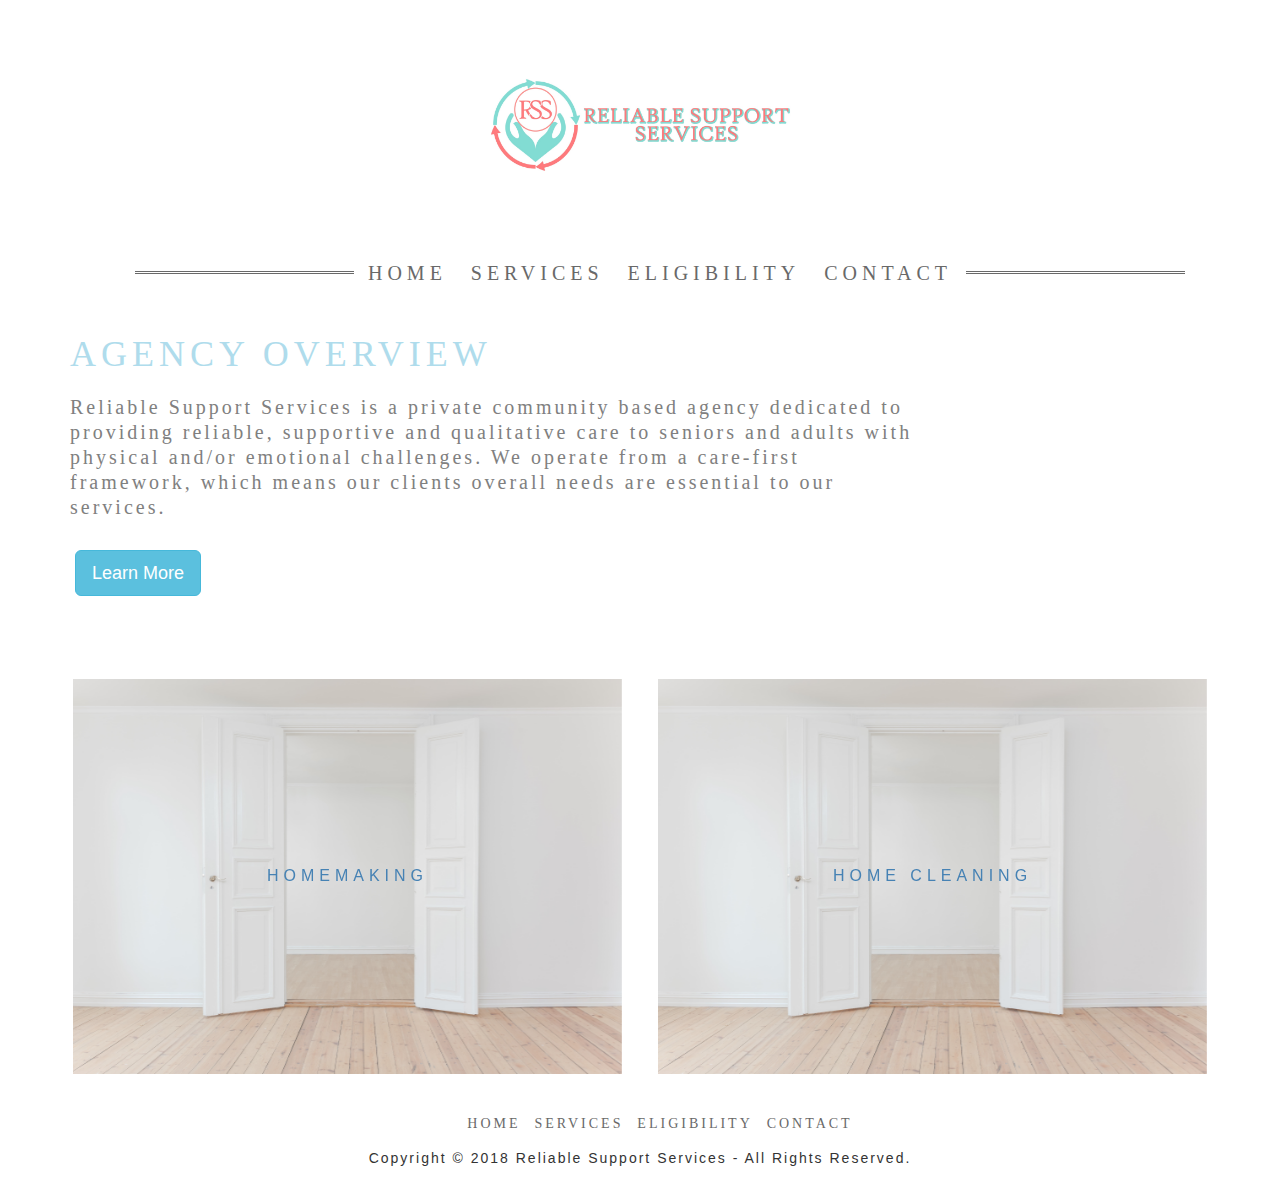
==== index.html @ c6d97a8b "Services complete" ====
<!DOCTYPE html>
<html lang="en" dir="ltr">
  <head>
    <meta charset="utf-8">
    <link rel="icon" href="assets/images/rss-favicon.jpg">
    <link rel="stylesheet" href="https://maxcdn.bootstrapcdn.com/bootstrap/3.3.7/css/bootstrap.min.css">
    <script src="https://maxcdn.bootstrapcdn.com/bootstrap/3.3.7/js/bootstrap.min.js"></script>
    <script src="https://ajax.googleapis.com/ajax/libs/jquery/3.3.1/jquery.min.js"></script>
    <link rel="stylesheet" type="text/css" href="assets/css/styles.css">
    <title>Reliable Support Services</title>
  </head>
  <body id="home">

    <div class="container">

      <div class="logo">
        <img src="assets/images/logo.jpg" alt="Place logo Here" height="250" width="350">
      </div>

      <div class="navbar text-center">
        <ul class="menu-items">
          <hr align="left" width="20%" size="3">
          <li class="nav-item"><a class="nav-anchor" href="index.html">Home</a></li>
          <li class="nav-item"><a class="nav-anchor" href="services.html">Services</a></li>
          <li class="nav-item"><a class="nav-anchor" href="#">Eligibility</a></li>
          <li class="nav-item"><a class="nav-anchor" href="#">Contact</a></li>
          <hr align="right" width="20%" size="3">
        </ul>
      </div>

      <div class="about">
        <h1 class="about-heading">Agency Overview</h1>
        <p class="about-text align-middle">Reliable Support Services is a private community based
          agency dedicated to providing reliable, supportive and
          qualitative care to seniors and adults with physical and/or
          emotional challenges. We operate from a care-first framework, which means our
          clients overall needs are essential to our services.</p>
          <button class="about-button btn btn-info btn-lg"type="button" name="button">Learn More</button>
      </div>

      <div class="row">
        <div class="col-md-6 thumbnail">
          <a href="services.html">
            <img class="thumbnail-image" src="assets/images/rss-home.jpeg" alt="Homemaking"><div class="centered">Homemaking</div>
          </a>
          <div class="middle">
            <div class="middle-text">Learn More</div>
          </div>
        </div>

        <div class="col-md-6 thumbnail">
          <a href="services.html">
            <img class="thumbnail-image" src="assets/images/rss-home.jpeg" alt="Home Cleaning"><div class="centered">Home Cleaning</div>
          </a>
          <div class="middle">
            <div class="middle-text">Learn More</div>
          </div>
        </div>
      </div>

      <div class="footer">
        <div class="text-center">
            <ul>
              <li class="footer-item"><a class="nav-anchor" href="index.html">Home</a></li>
              <li class="footer-item"><a class="nav-anchor" href="services.html">Services</a></li>
              <li class="footer-item"><a class="nav-anchor" href="#">Eligibility</a></li>
              <li class="footer-item"><a class="nav-anchor" href="#">Contact</a></li>
            </ul>

            <p class="footer-text">Copyright © 2018 Reliable Support Services - All Rights Reserved.</p>

        </div>
      </div>

    </div>

  </body>
</html>
---- assets/css/styles.css ----
/* heading text colour blue #AFDCEC */


 .menu-items {
  list-style-type: none;
}

.navbar hr {
  display: inline-block;
  vertical-align: middle;
  overflow: visible;
  padding: 0;
  border: none;
  border-top: medium double #696969;
  color: #696969;
  text-align: center;
}

.navbar hr:after {
  display: inline-block;
  position: relative;
  top: -0.7em;
  font-size: 1.5em;
  padding: 0 0.25em;
  background: white;
}

.nav-item {
  display: inline;
  padding: 10px;
  font-size: 20px;
  font-family: Courier-New;
  letter-spacing: 5px;
  line-height: 10px;
  text-transform: uppercase;
  display: inline-block;
  vertical-align: middle;
}

.footer-item {
  display: inline;
  padding: 5px;
  font-size: 14px;
  font-family: Courier-New;
  letter-spacing: 3px;
  line-height: 8px;
  text-transform: uppercase;
}

.footer {
  height: auto;
  padding: 15px;
}

.footer-text {
  letter-spacing: 2px;
  padding: 5px
}

.nav-anchor {
  color: #696969;
}

.nav-anchor:hover{
  text-decoration:none;
  color: #4682B4;
}

.logo {
  height: auto;
  text-align: center;
}

.about {
  height: 350px;
}

.about-heading, .services-heading {
  font-family: Verdana;
  text-transform: uppercase;
  letter-spacing: 5px;
  color: #AFDCEC;
  padding: 10px 0px 5px 0px;
}

.about-text {
  line-height: 25px;
  letter-spacing: 3px;
  font-size: 20px;
  font-family: Verdana;
  width: 75%;
  padding: 5px 0px 15px 0px;
  color: #808080;
}

.middle-text {
  color: #ff6a80;
}

#services .services {
  height: auto;
  padding-bottom: 25px;
}

#services .services-text {
  line-height: 25px;
  letter-spacing: 3px;
  font-size: 20px;
  font-family: Verdana;
  padding: 5px 0px 15px 0px;
  color: #808080;
}

.about-button {
  margin: 5px;
}

.thumbnail {
  box-shadow: none;
  background: transparent;
  border: 0;
}

.thumbnail-image {
  transition: .3s ease;
  backface-visibility: hidden;
  width: 95%;
}

.centered {
  position: absolute;
  top: 50%;
  left: 50%;
  transform: translate(-50%, -50%);
  text-transform: uppercase;
  letter-spacing: 5px;
  font-size: 16px;
  color: #4682B4;
}

.thumbnail:hover .thumbnail-image {
  opacity: 0.3;
}

.thumbnail:hover .middle {
  opacity: 1;
}

.thumbnail:hover .centered {
  display: none;
}

.middle {
  transition: .3s ease;
  opacity: 0;
  position: absolute;
  top: 50%;
  left: 50%;
  transform: translate(-50%, -50%);
  -ms-transform: translate(-50%, -50%);
  text-align: center;
}

#services .services-list {
  list-style: none;
  line-height: 25px;
  color: #808080;
}

#services .services-list li {
  font-size: 16px;
}

#services .services-list li::before {
  content: "※";
  color: #ff6a80;
  display: inline-block;
  width: 1em;
  margin-left: -1em
}

#services .restrictions-list {
  list-style: none;
  line-height: 25px;
  color: #808080;
}

#services .restrictions-list li::before {
  content: "※";
  color: #AFDCEC;
  display: inline-block;
  width: 1em;
  margin-left: -1em
}


#services .cost p {
  font-size: 16px;
  color: #696969;
  font-family: Verdana;
}

#services .panel-heading {
  font-size: 22px;
  font-family: cursive;
}

#services .panel-body {
  height: 250px;
}

#services .cost-panel {
  margin-top: 50px;
}

#services .services-restrictions {
  padding-bottom: 25px;
}

#services .services-restrictions-heading {
  font-family: Verdana;
  text-transform: uppercase;
  letter-spacing: 5px;
  color: #ff6a80;
  padding: 10px 0px 5px 0px;
}

#services .services-restrictions-subheading {
  font-family: Verdana;
  color: #696969;
}
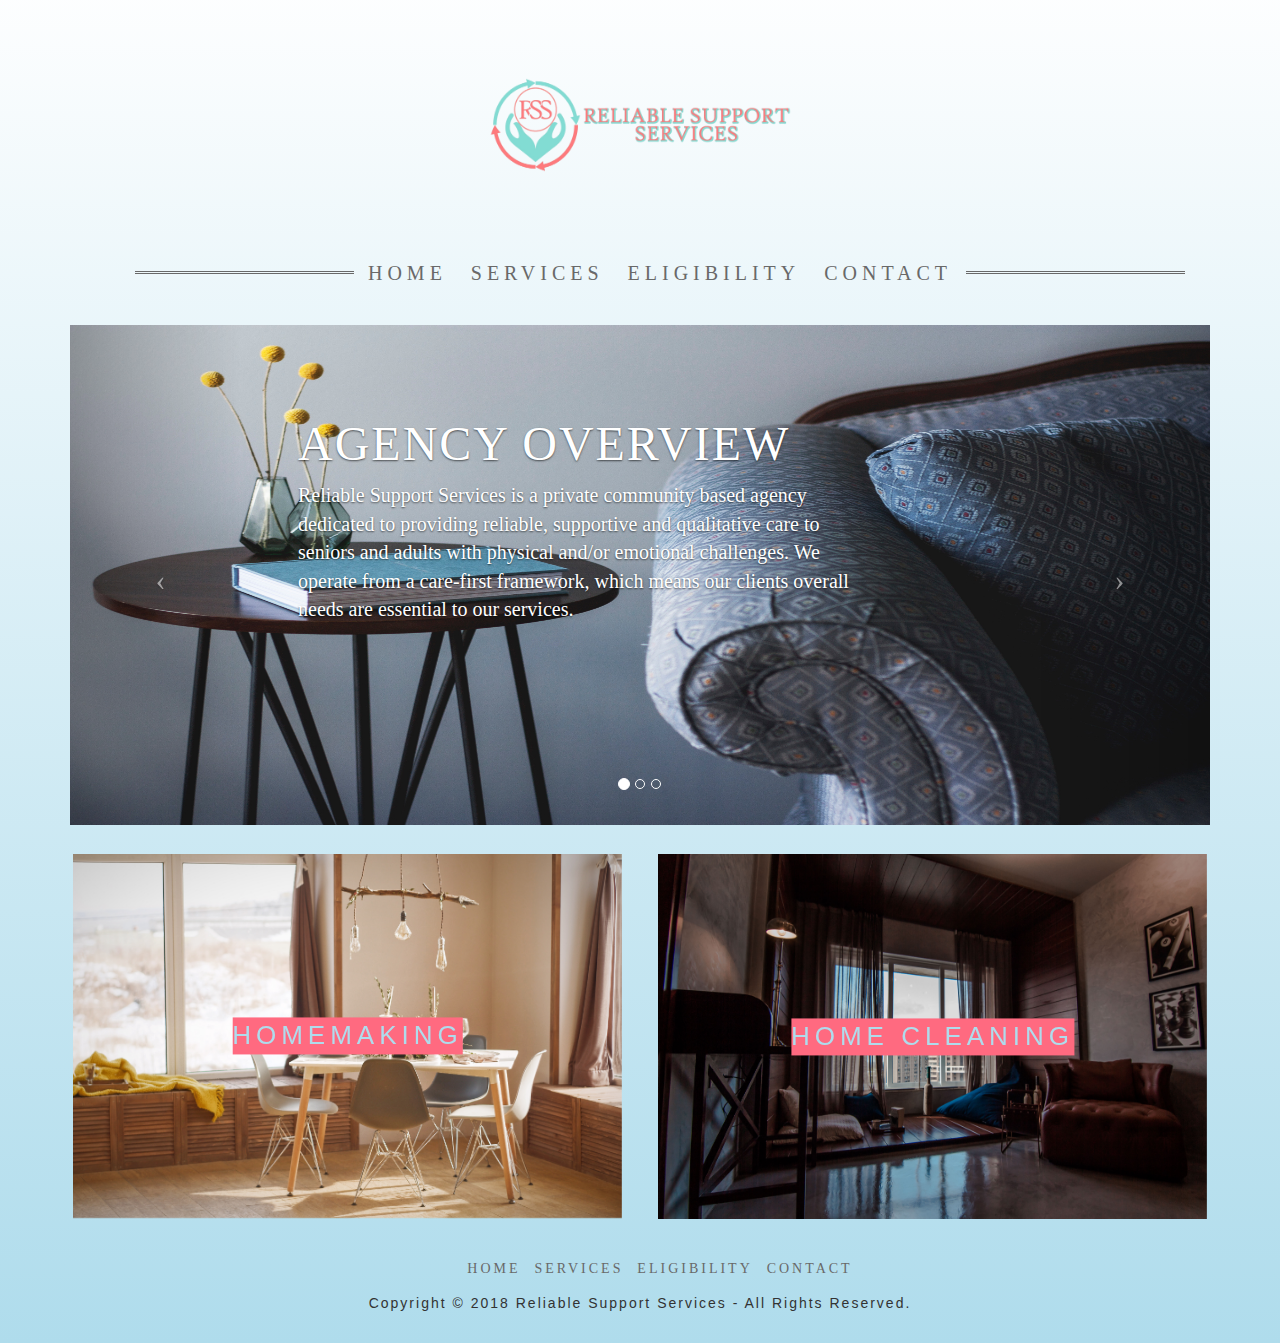
==== commit ba566c6a: "All pages updated" ====
--- a/index.html
+++ b/index.html
@@ -2,9 +2,8 @@
 <html lang="en" dir="ltr">
   <head>
     <meta charset="utf-8">
-    <link rel="icon" href="assets/images/rss-favicon.jpg">
+    <link rel="icon" href="assets/images/rss-favicon-transparent.png">
     <link rel="stylesheet" href="https://maxcdn.bootstrapcdn.com/bootstrap/3.3.7/css/bootstrap.min.css">
-    <script src="https://maxcdn.bootstrapcdn.com/bootstrap/3.3.7/js/bootstrap.min.js"></script>
     <script src="https://ajax.googleapis.com/ajax/libs/jquery/3.3.1/jquery.min.js"></script>
     <link rel="stylesheet" type="text/css" href="assets/css/styles.css">
     <title>Reliable Support Services</title>
@@ -14,7 +13,7 @@
     <div class="container">
 
       <div class="logo">
-        <img src="assets/images/logo.jpg" alt="Place logo Here" height="250" width="350">
+        <img src="assets/images/logo-transparent.png" alt="Place logo Here" height="250" width="350">
       </div>
 
       <div class="navbar text-center">
@@ -22,26 +21,60 @@
           <hr align="left" width="20%" size="3">
           <li class="nav-item"><a class="nav-anchor" href="index.html">Home</a></li>
           <li class="nav-item"><a class="nav-anchor" href="services.html">Services</a></li>
-          <li class="nav-item"><a class="nav-anchor" href="#">Eligibility</a></li>
+          <li class="nav-item"><a class="nav-anchor" href="eligibility.html">Eligibility</a></li>
           <li class="nav-item"><a class="nav-anchor" href="#">Contact</a></li>
           <hr align="right" width="20%" size="3">
         </ul>
       </div>
 
-      <div class="about">
-        <h1 class="about-heading">Agency Overview</h1>
-        <p class="about-text align-middle">Reliable Support Services is a private community based
-          agency dedicated to providing reliable, supportive and
-          qualitative care to seniors and adults with physical and/or
-          emotional challenges. We operate from a care-first framework, which means our
-          clients overall needs are essential to our services.</p>
-          <button class="about-button btn btn-info btn-lg"type="button" name="button">Learn More</button>
+      <div id="my-carousel" class="carousel slide" data-ride="carousel">
+        <ol class="carousel-indicators">
+          <li data-target="#my-carousel" data-slide-to="0" class="active"></li>
+          <li data-target="#my-carousel" data-slide-to="1"></li>
+          <li data-target="#my-carousel" data-slide-to="2"></li>
+        </ol>
+        <div class="carousel-inner">
+          <div class="item active">
+            <img class="img-responsive" src="assets/images/rss-overview.jpg" alt="First slide">
+            <div class="carousel-caption d-none d-md-block">
+              <h5 class="carousel-heading">Agency Overview</h5>
+              <p class="carousel-text">Reliable Support Services is a private community based
+                agency dedicated to providing reliable, supportive and
+                qualitative care to seniors and adults with physical and/or
+                emotional challenges. We operate from a care-first framework, which means our
+                clients overall needs are essential to our services.</p>
+            </div>
+          </div>
+          <div class="item">
+            <img class="img-responsive" src="assets/images/rss-mission.jpg" alt="Second slide">
+            <div class="carousel-caption d-none d-md-block">
+              <h5 class="carousel-heading">Mission</h5>
+              <p class="carousel-text">Reliable Support Services will continuously strive to provide reliable, qualitative
+                support at <strong>all</strong> times to ensure maximum health, wellness and overall satisfaction</p>
+            </div>
+          </div>
+          <div class="item">
+            <img class="img-responsive" src="assets/images/rss-goal.jpg" alt="Third slide">
+            <div class="carousel-caption d-none d-md-block">
+              <h5 class="carousel-heading">Goal</h5>
+              <p class="carousel-text">Our goal is to provide life-changing support to every clients we offer services</p>
+            </div>
+          </div>
+        </div>
+        <a class="carousel-control left" href="#my-carousel" role="button" data-slide="prev">
+          <span class="icon-prev" aria-hidden="true"></span>
+          <span class="sr-only">Previous</span>
+        </a>
+        <a class="carousel-control right" href="#my-carousel" role="button" data-slide="next">
+          <span class="icon-next" aria-hidden="true"></span>
+          <span class="sr-only">Next</span>
+        </a>
       </div>
 
       <div class="row">
         <div class="col-md-6 thumbnail">
           <a href="services.html">
-            <img class="thumbnail-image" src="assets/images/rss-home.jpeg" alt="Homemaking"><div class="centered">Homemaking</div>
+            <img class="thumbnail-image" src="assets/images/rss-make.jpeg" alt="Homemaking"><div class="centered">Homemaking</div>
           </a>
           <div class="middle">
             <div class="middle-text">Learn More</div>
@@ -50,7 +83,7 @@
 
         <div class="col-md-6 thumbnail">
           <a href="services.html">
-            <img class="thumbnail-image" src="assets/images/rss-home.jpeg" alt="Home Cleaning"><div class="centered">Home Cleaning</div>
+            <img class="thumbnail-image" src="assets/images/rss-clean.jpeg" alt="Home Cleaning"><div class="centered">Home Cleaning</div>
           </a>
           <div class="middle">
             <div class="middle-text">Learn More</div>
@@ -63,7 +96,7 @@
             <ul>
               <li class="footer-item"><a class="nav-anchor" href="index.html">Home</a></li>
               <li class="footer-item"><a class="nav-anchor" href="services.html">Services</a></li>
-              <li class="footer-item"><a class="nav-anchor" href="#">Eligibility</a></li>
+              <li class="footer-item"><a class="nav-anchor" href="eligibility.html">Eligibility</a></li>
               <li class="footer-item"><a class="nav-anchor" href="#">Contact</a></li>
             </ul>
 
@@ -73,6 +106,12 @@
       </div>
 
     </div>
+    <script src="https://maxcdn.bootstrapcdn.com/bootstrap/3.3.7/js/bootstrap.min.js"></script>
+    <script type="text/javascript" src="assets/javascript/app.js">
+
+    </script>
+
+    </div>
 
   </body>
 </html>
--- a/assets/css/styles.css
+++ b/assets/css/styles.css
@@ -1,5 +1,8 @@
 /* heading text colour blue #AFDCEC */
 
+body {
+  background: linear-gradient(to top, #AFDCEC 0%, #fff 103%);
+}
 
  .menu-items {
   list-style-type: none;
@@ -63,7 +66,7 @@
 
 .nav-anchor:hover{
   text-decoration:none;
-  color: #4682B4;
+  color: #ff6a80;
 }
 
 .logo {
@@ -71,26 +74,38 @@
   text-align: center;
 }
 
-.about {
-  height: 350px;
-}
-
-.about-heading, .services-heading {
-  font-family: Verdana;
-  text-transform: uppercase;
-  letter-spacing: 5px;
-  color: #AFDCEC;
+.services-heading, .eligibility-heading {
+  font-family: Verdana;
+  text-transform: uppercase;
+  letter-spacing: 5px;
+  color: #79CDCD;
   padding: 10px 0px 5px 0px;
 }
 
-.about-text {
-  line-height: 25px;
-  letter-spacing: 3px;
+.carousel {
+  margin-bottom: 25px;
+}
+
+.carousel .carousel-inner .item .img-responsive {
+  height: 500px;
+  width: 100%;
+}
+
+.carousel-caption {
+  text-align: left;
+  padding-bottom: 15%;
+  padding-right: 10%;
+  font-family: Verdana;
+}
+
+.carousel-heading {
+  font-size: 48px;
+  text-transform: uppercase;
+  letter-spacing: 2px;
+}
+
+.carousel-text {
   font-size: 20px;
-  font-family: Verdana;
-  width: 75%;
-  padding: 5px 0px 15px 0px;
-  color: #808080;
 }
 
 .middle-text {
@@ -134,8 +149,9 @@
   transform: translate(-50%, -50%);
   text-transform: uppercase;
   letter-spacing: 5px;
-  font-size: 16px;
-  color: #4682B4;
+  font-size: 26px;
+  color: #AFDCEC;
+  background-color: #ff6a80;
 }
 
 .thumbnail:hover .thumbnail-image {
@@ -176,7 +192,7 @@
   color: #ff6a80;
   display: inline-block;
   width: 1em;
-  margin-left: -1em
+  margin-left: -1em;
 }
 
 #services .restrictions-list {
@@ -187,17 +203,10 @@
 
 #services .restrictions-list li::before {
   content: "※";
-  color: #AFDCEC;
-  display: inline-block;
-  width: 1em;
-  margin-left: -1em
-}
-
-
-#services .cost p {
-  font-size: 16px;
-  color: #696969;
-  font-family: Verdana;
+  color: #ff6a80;
+  display: inline-block;
+  width: 1em;
+  margin-left: -1em;
 }
 
 #services .panel-heading {
@@ -221,7 +230,7 @@
   font-family: Verdana;
   text-transform: uppercase;
   letter-spacing: 5px;
-  color: #ff6a80;
+  color: #79CDCD;
   padding: 10px 0px 5px 0px;
 }
 
@@ -229,3 +238,60 @@
   font-family: Verdana;
   color: #696969;
 }
+
+#eligibility .eligibility {
+  height: 580px;
+}
+
+#eligibility .eligibility-list {
+  list-style: none;
+  line-height: 25px;
+  color: #808080;
+  font-size: 18px;
+  line-height: 30px;
+}
+
+#eligibility .eligibility-list li::before {
+  content: "※";
+  color: #ff6a80;
+  display: inline-block;
+  width: 1em;
+  margin-left: -1em;
+}
+
+#eligibility .panel-heading {
+  font-size: 22px;
+  font-family: cursive;
+}
+
+#eligibility .booking-text {
+  font-size: 16px;
+  color: #696969;
+  font-family: Verdana;
+}
+
+#eligibility .contact-list {
+  list-style: none;
+  line-height: 25px;
+  color: #808080;
+}
+
+#eligibility .contact-list li {
+  font-size: 16px;
+}
+
+#eligibility .contact-list li::before {
+  content: "※";
+  color: #79CDCD;
+  display: inline-block;
+  width: 1em;
+  margin-left: -1em;
+}
+
+#eligibility .cancellation-heading {
+  font-family: Verdana;
+  text-transform: uppercase;
+  font-size: 16px;
+  letter-spacing: 2px;
+  color: #ff6a80;
+}
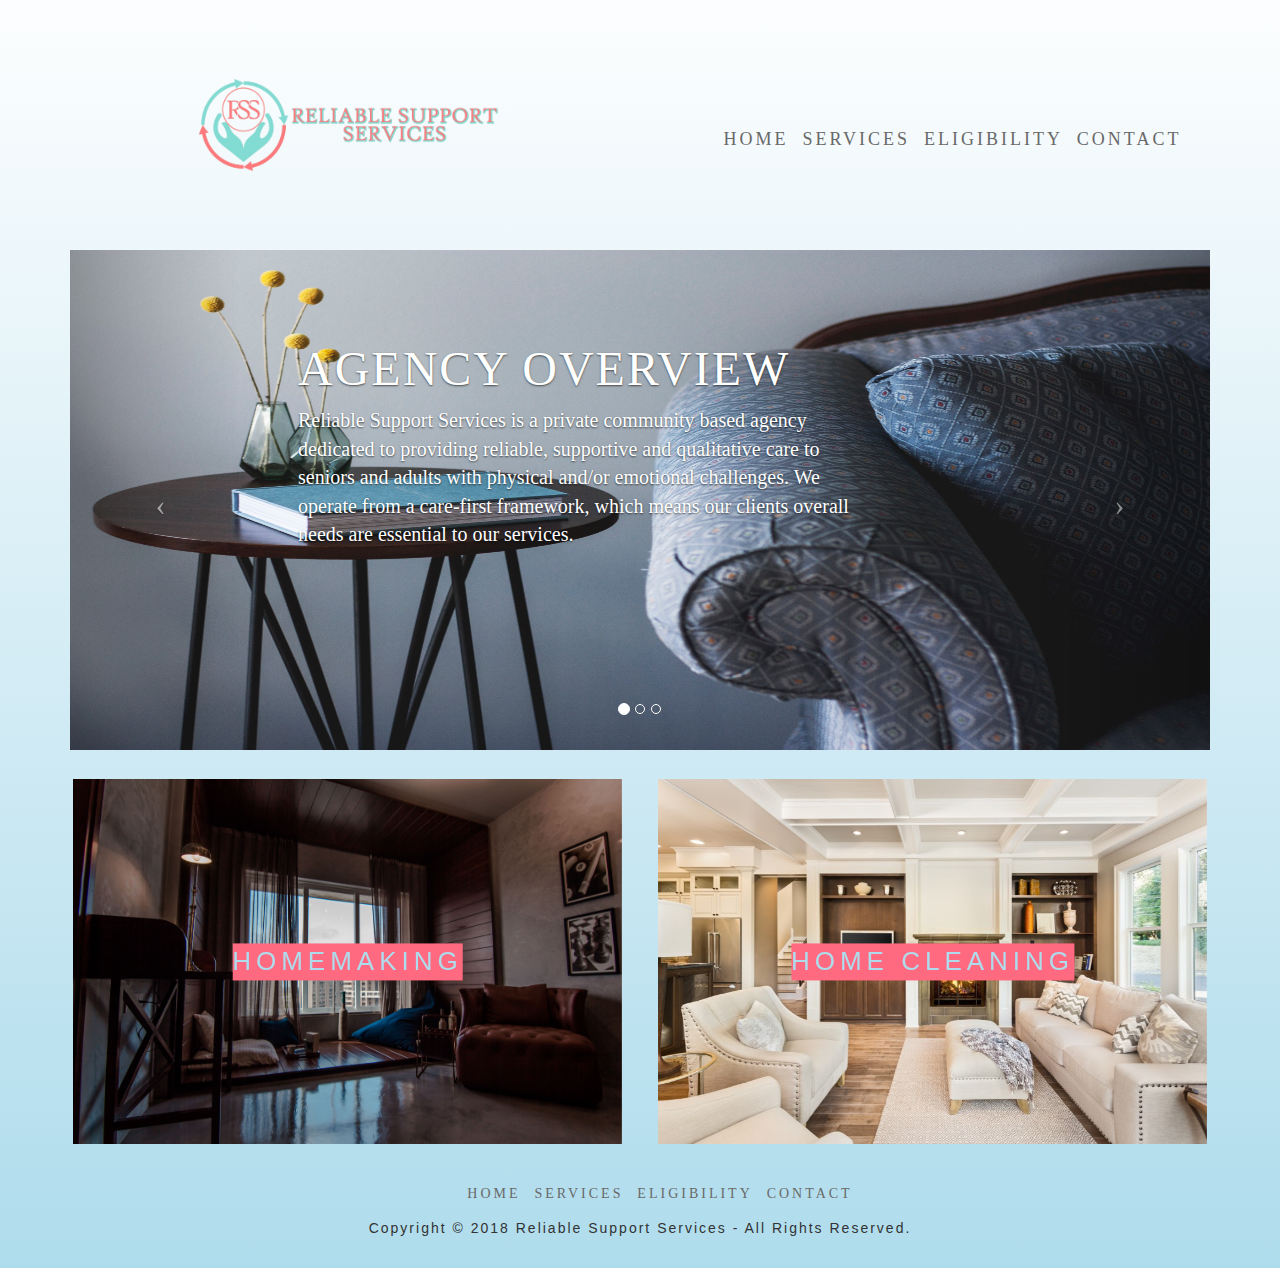
==== commit 0f408818: "Major updates" ====
--- a/index.html
+++ b/index.html
@@ -12,20 +12,26 @@
 
     <div class="container">
 
-      <div class="logo">
-        <img src="assets/images/logo-transparent.png" alt="Place logo Here" height="250" width="350">
+      <div class="row">
+
+        <div class="col-lg-6">
+          <div class="logo">
+            <img src="assets/images/logo-transparent.png" alt="Place logo Here" height="250" width="350">
+          </div>
+        </div>
+
+        <div class="col-lg-6">
+          <div class="navbar text-center">
+            <ul class="menu-items">
+              <li class="nav-item"><a class="nav-anchor" href="index.html">Home</a></li>
+              <li class="nav-item"><a class="nav-anchor" href="services.html">Services</a></li>
+              <li class="nav-item"><a class="nav-anchor" href="eligibility.html">Eligibility</a></li>
+              <li class="nav-item"><a class="nav-anchor" href="contact.html">Contact</a></li>
+            </ul>
+          </div>
       </div>
 
-      <div class="navbar text-center">
-        <ul class="menu-items">
-          <hr align="left" width="20%" size="3">
-          <li class="nav-item"><a class="nav-anchor" href="index.html">Home</a></li>
-          <li class="nav-item"><a class="nav-anchor" href="services.html">Services</a></li>
-          <li class="nav-item"><a class="nav-anchor" href="eligibility.html">Eligibility</a></li>
-          <li class="nav-item"><a class="nav-anchor" href="#">Contact</a></li>
-          <hr align="right" width="20%" size="3">
-        </ul>
-      </div>
+    </div>
 
       <div id="my-carousel" class="carousel slide" data-ride="carousel">
         <ol class="carousel-indicators">
@@ -46,7 +52,7 @@
             </div>
           </div>
           <div class="item">
-            <img class="img-responsive" src="assets/images/rss-mission.jpg" alt="Second slide">
+            <img class="img-responsive" src="assets/images/rss-mission.jpeg" alt="Second slide">
             <div class="carousel-caption d-none d-md-block">
               <h5 class="carousel-heading">Mission</h5>
               <p class="carousel-text">Reliable Support Services will continuously strive to provide reliable, qualitative
@@ -74,7 +80,7 @@
       <div class="row">
         <div class="col-md-6 thumbnail">
           <a href="services.html">
-            <img class="thumbnail-image" src="assets/images/rss-make.jpeg" alt="Homemaking"><div class="centered">Homemaking</div>
+            <img class="thumbnail-image" src="assets/images/rss-clean.jpeg" alt="Homemaking" height="500px"><div class="centered">Homemaking</div>
           </a>
           <div class="middle">
             <div class="middle-text">Learn More</div>
@@ -83,7 +89,7 @@
 
         <div class="col-md-6 thumbnail">
           <a href="services.html">
-            <img class="thumbnail-image" src="assets/images/rss-clean.jpeg" alt="Home Cleaning"><div class="centered">Home Cleaning</div>
+            <img class="thumbnail-image" src="assets/images/rss-clean.jpg" alt="Home Cleaning"><div class="centered">Home Cleaning</div>
           </a>
           <div class="middle">
             <div class="middle-text">Learn More</div>
@@ -97,7 +103,7 @@
               <li class="footer-item"><a class="nav-anchor" href="index.html">Home</a></li>
               <li class="footer-item"><a class="nav-anchor" href="services.html">Services</a></li>
               <li class="footer-item"><a class="nav-anchor" href="eligibility.html">Eligibility</a></li>
-              <li class="footer-item"><a class="nav-anchor" href="#">Contact</a></li>
+              <li class="footer-item"><a class="nav-anchor" href="contact.html">Contact</a></li>
             </ul>
 
             <p class="footer-text">Copyright © 2018 Reliable Support Services - All Rights Reserved.</p>
@@ -107,7 +113,7 @@
 
     </div>
     <script src="https://maxcdn.bootstrapcdn.com/bootstrap/3.3.7/js/bootstrap.min.js"></script>
-    <script type="text/javascript" src="assets/javascript/app.js">
+    <script type="text/javascript" src="assets/javascript/carousel.js">
 
     </script>
 
--- a/assets/css/styles.css
+++ b/assets/css/styles.css
@@ -8,7 +8,7 @@
   list-style-type: none;
 }
 
-.navbar hr {
+/* .navbar hr {
   display: inline-block;
   vertical-align: middle;
   overflow: visible;
@@ -17,23 +17,24 @@
   border-top: medium double #696969;
   color: #696969;
   text-align: center;
-}
-
-.navbar hr:after {
+} */
+
+/* .navbar hr:after {
   display: inline-block;
   position: relative;
   top: -0.7em;
   font-size: 1.5em;
   padding: 0 0.25em;
   background: white;
-}
+} */
 
 .nav-item {
   display: inline;
-  padding: 10px;
-  font-size: 20px;
+  padding: 5px;
+  margin-top: 25%;
+  font-size: 18px;
   font-family: Courier-New;
-  letter-spacing: 5px;
+  letter-spacing: 3px;
   line-height: 10px;
   text-transform: uppercase;
   display: inline-block;
@@ -74,7 +75,7 @@
   text-align: center;
 }
 
-.services-heading, .eligibility-heading {
+.services-heading, .eligibility-heading, .contact-heading {
   font-family: Verdana;
   text-transform: uppercase;
   letter-spacing: 5px;
@@ -240,7 +241,7 @@
 }
 
 #eligibility .eligibility {
-  height: 580px;
+  height: 635px;
 }
 
 #eligibility .eligibility-list {
@@ -295,3 +296,18 @@
   letter-spacing: 2px;
   color: #ff6a80;
 }
+
+#contact .contact{
+  height: 650px;
+}
+
+#n, #e, #m {
+    width: 100%;
+    padding: 12px;
+    border: 1px solid #ccc;
+    border-radius: 4px;
+    box-sizing: border-box;
+    margin-top: 6px;
+    margin-bottom: 16px;
+    resize: vertical;
+}
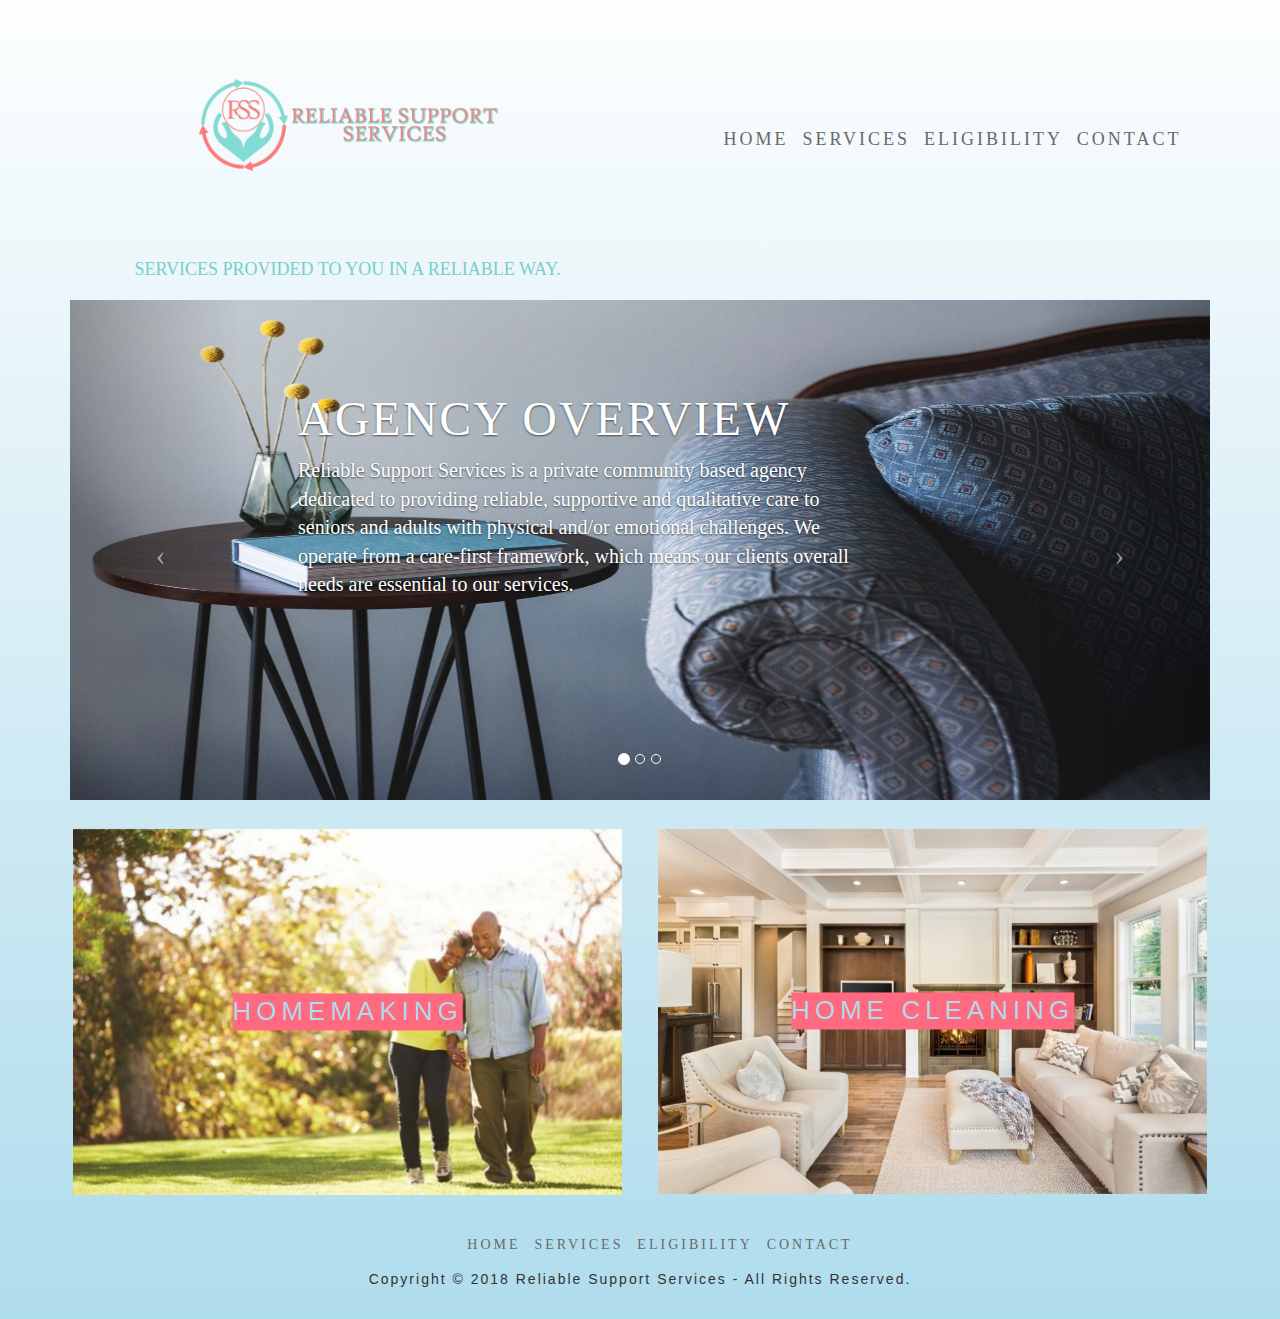
==== commit 4177dfd3: "Final Commit" ====
--- a/index.html
+++ b/index.html
@@ -17,6 +17,7 @@
         <div class="col-lg-6">
           <div class="logo">
             <img src="assets/images/logo-transparent.png" alt="Place logo Here" height="250" width="350">
+            <h4 class="slogan text-center">Services provided to you in a reliable way.</h4>
           </div>
         </div>
 
@@ -80,7 +81,7 @@
       <div class="row">
         <div class="col-md-6 thumbnail">
           <a href="services.html">
-            <img class="thumbnail-image" src="assets/images/rss-clean.jpeg" alt="Homemaking" height="500px"><div class="centered">Homemaking</div>
+            <img class="thumbnail-image" src="assets/images/rss-make.jpeg" alt="Homemaking" height="500px"><div class="centered">Homemaking</div>
           </a>
           <div class="middle">
             <div class="middle-text">Learn More</div>
--- a/assets/css/styles.css
+++ b/assets/css/styles.css
@@ -27,6 +27,23 @@
   padding: 0 0.25em;
   background: white;
 } */
+
+@keyframes slideInFromLeft {
+  0% {
+    transform: translateX(-100%);
+  }
+  100% {
+    transform: translateX(0);
+  }
+}
+
+.slogan {
+  animation: 1.5s ease-out 0s 1 slideInFromLeft;
+  text-transform: uppercase;
+  font-family: Verdana;
+  color: #79CDCD;
+  padding-bottom: 10px;
+}
 
 .nav-item {
   display: inline;
@@ -311,3 +328,14 @@
     margin-bottom: 16px;
     resize: vertical;
 }
+
+#contact .contact-info-text {
+  font-size: 18px;
+  font-family: Verdana;
+  color: #808080;
+  line-height: 20px;
+}
+
+#contact .fa {
+  color: #79CDCD;
+}
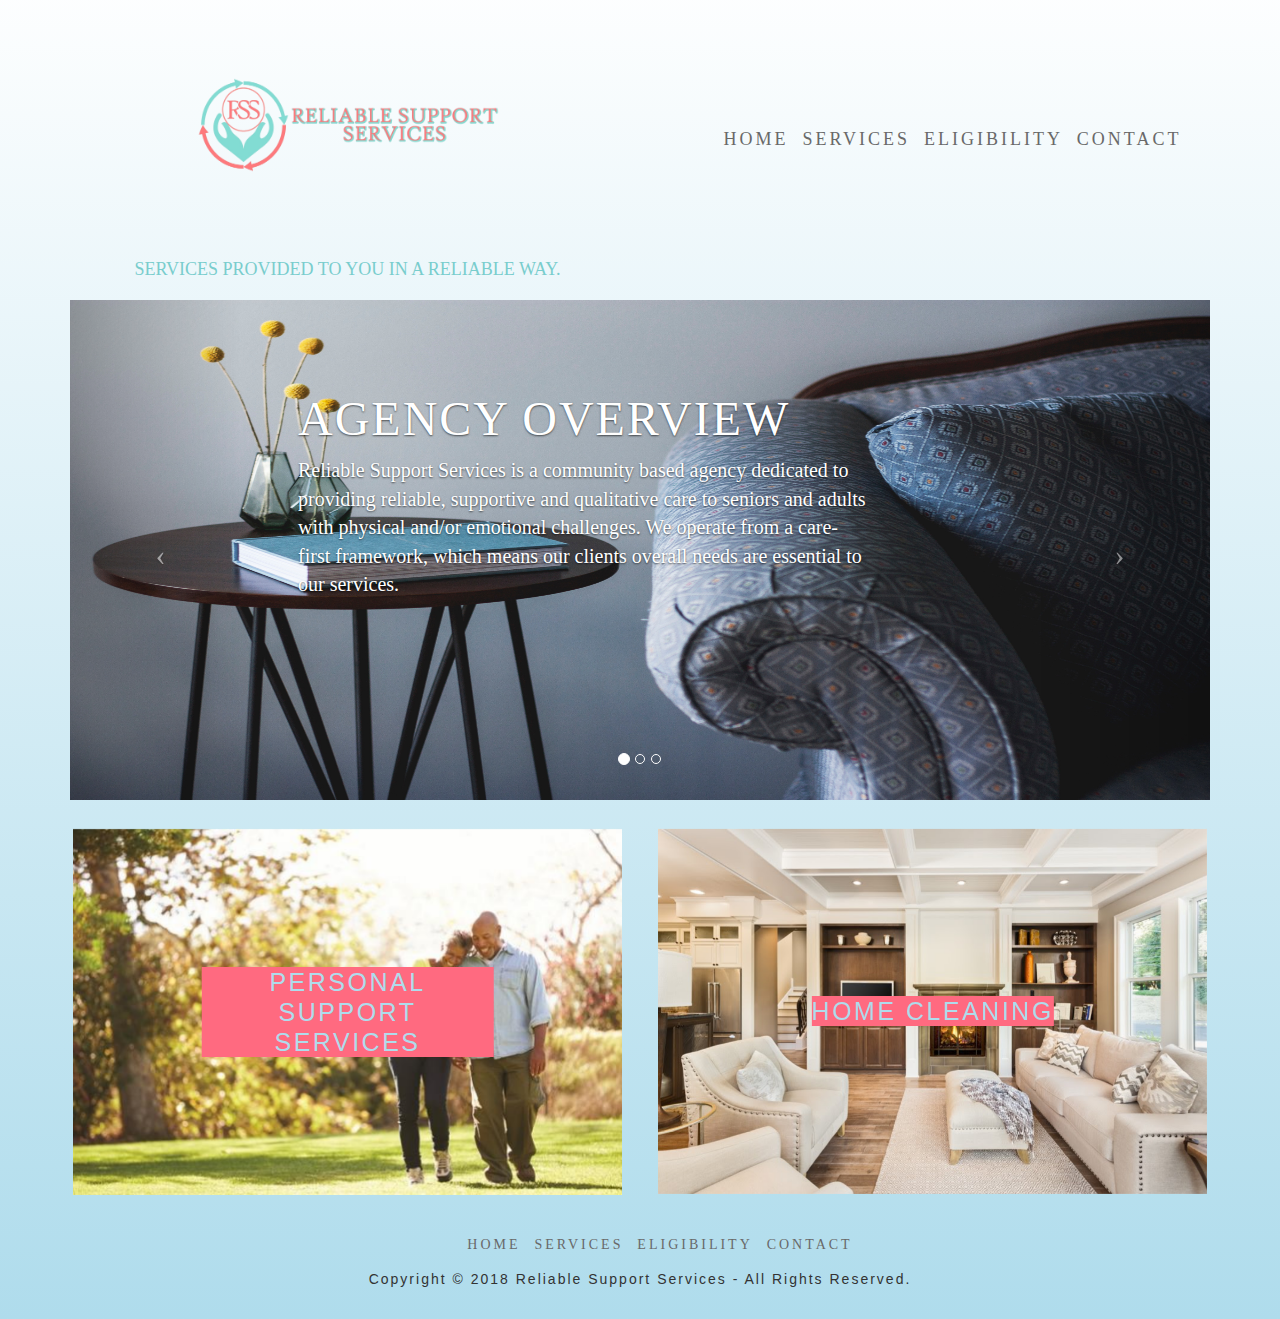
==== commit 5bdd8c5d: "Slight updates" ====
--- a/index.html
+++ b/index.html
@@ -45,7 +45,7 @@
             <img class="img-responsive" src="assets/images/rss-overview.jpg" alt="First slide">
             <div class="carousel-caption d-none d-md-block">
               <h5 class="carousel-heading">Agency Overview</h5>
-              <p class="carousel-text">Reliable Support Services is a private community based
+              <p class="carousel-text">Reliable Support Services is a community based
                 agency dedicated to providing reliable, supportive and
                 qualitative care to seniors and adults with physical and/or
                 emotional challenges. We operate from a care-first framework, which means our
@@ -81,7 +81,7 @@
       <div class="row">
         <div class="col-md-6 thumbnail">
           <a href="services.html">
-            <img class="thumbnail-image" src="assets/images/rss-make.jpeg" alt="Homemaking" height="500px"><div class="centered">Homemaking</div>
+            <img class="thumbnail-image" src="assets/images/rss-make.jpeg" alt="Personal Support" height="500px"><div class=" text-center centered">Personal Support Services</div>
           </a>
           <div class="middle">
             <div class="middle-text">Learn More</div>
@@ -114,11 +114,8 @@
 
     </div>
     <script src="https://maxcdn.bootstrapcdn.com/bootstrap/3.3.7/js/bootstrap.min.js"></script>
-    <script type="text/javascript" src="assets/javascript/carousel.js">
-
-    </script>
-
-    </div>
+    <script type="text/javascript" src="assets/javascript/carousel.js"></script>
+    <script type="text/javascript" src="https://cdn.ywxi.net/js/1.js" async></script>
 
   </body>
 </html>
--- a/assets/css/styles.css
+++ b/assets/css/styles.css
@@ -7,26 +7,6 @@
  .menu-items {
   list-style-type: none;
 }
-
-/* .navbar hr {
-  display: inline-block;
-  vertical-align: middle;
-  overflow: visible;
-  padding: 0;
-  border: none;
-  border-top: medium double #696969;
-  color: #696969;
-  text-align: center;
-} */
-
-/* .navbar hr:after {
-  display: inline-block;
-  position: relative;
-  top: -0.7em;
-  font-size: 1.5em;
-  padding: 0 0.25em;
-  background: white;
-} */
 
 @keyframes slideInFromLeft {
   0% {
@@ -165,9 +145,10 @@
   top: 50%;
   left: 50%;
   transform: translate(-50%, -50%);
-  text-transform: uppercase;
-  letter-spacing: 5px;
-  font-size: 26px;
+  line-height: 30px;
+  text-transform: uppercase;
+  letter-spacing: 2.5px;
+  font-size: 25px;
   color: #AFDCEC;
   background-color: #ff6a80;
 }
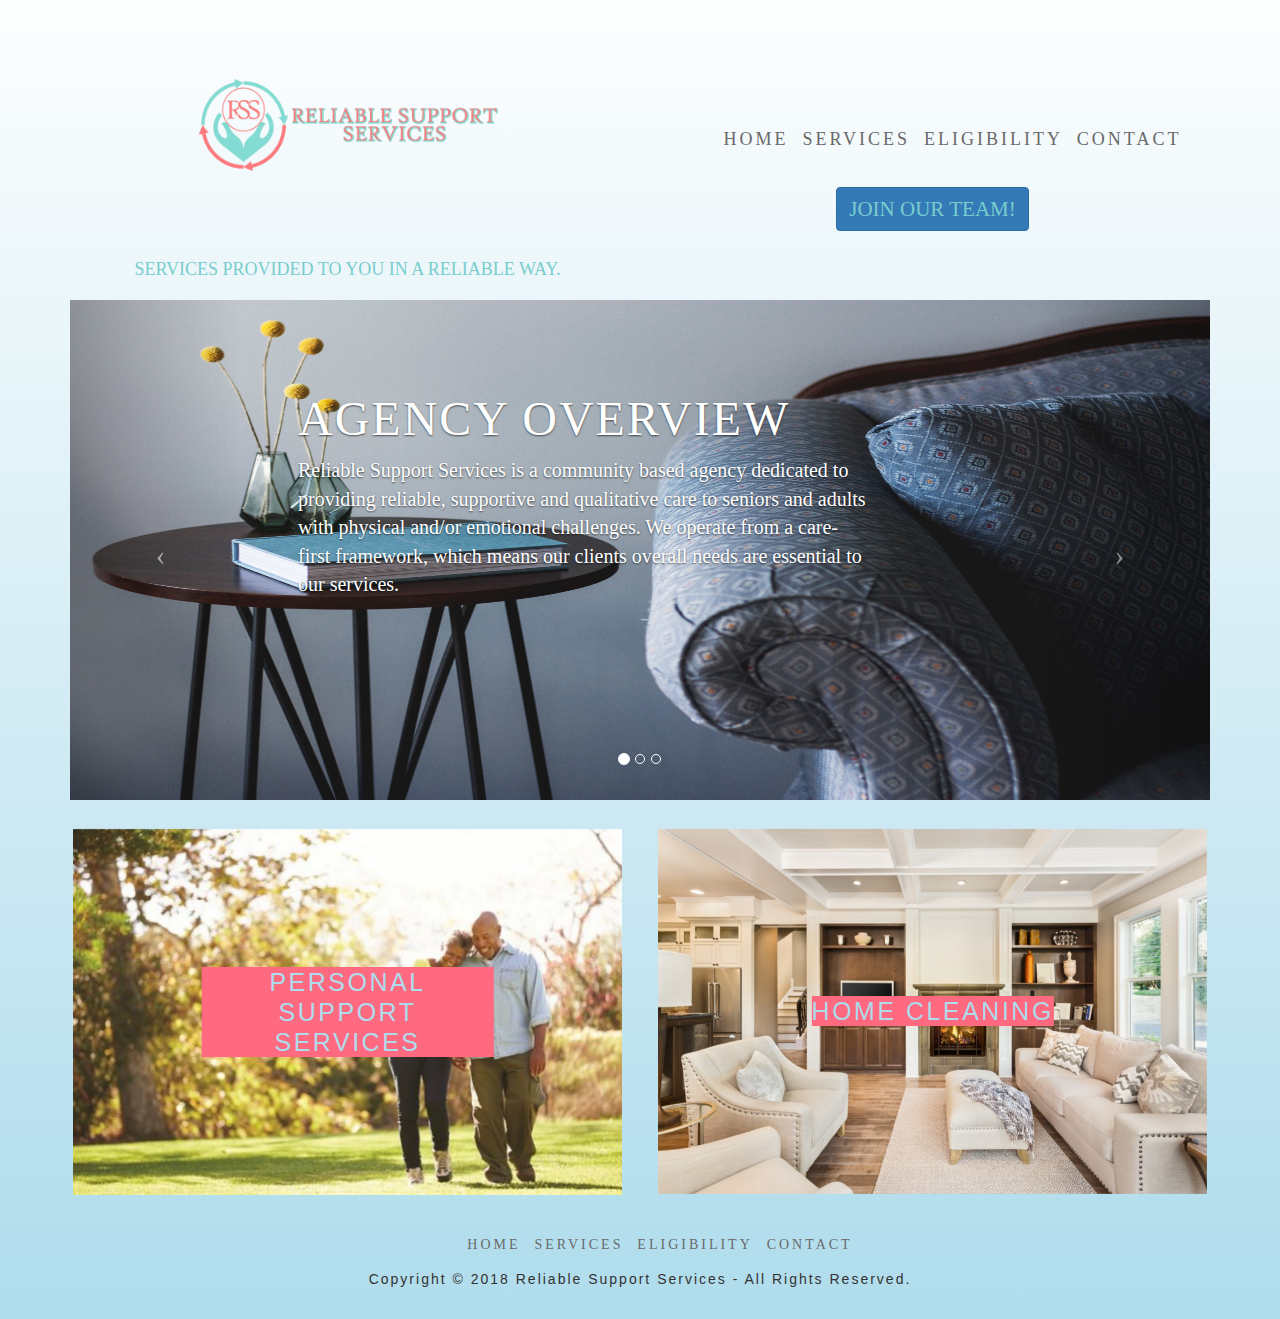
==== commit a6378e6a: "Requested updates" ====
--- a/index.html
+++ b/index.html
@@ -29,6 +29,7 @@
               <li class="nav-item"><a class="nav-anchor" href="eligibility.html">Eligibility</a></li>
               <li class="nav-item"><a class="nav-anchor" href="contact.html">Contact</a></li>
             </ul>
+            <a href="jobs.html"> <button class="jobs btn btn-primary" type="button" name="button">Join our team!</button></a>
           </div>
       </div>
 
--- a/assets/css/styles.css
+++ b/assets/css/styles.css
@@ -24,6 +24,40 @@
   color: #79CDCD;
   padding-bottom: 10px;
 }
+
+#home .jobs {
+    margin-top: 25px;
+    font-size: 21px;
+    text-align: center;
+    font-family: Verdana;
+    color: #79cdcd;
+    text-transform: uppercase;
+    margin-top: 5%;
+
+    -webkit-animation: fadein 5s; /* Safari, Chrome and Opera > 12.1 */
+       -moz-animation: fadein 5s; /* Firefox < 16 */
+        -ms-animation: fadein 5s; /* Internet Explorer */
+         -o-animation: fadein 5s; /* Opera < 12.1 */
+            animation: fadein 5s;
+}
+
+@keyframes fadein {
+    from { opacity: 0; }
+    to   { opacity: 1; }
+}
+
+/* Firefox < 16 */
+@-moz-keyframes fadein {
+    from { opacity: 0; }
+    to   { opacity: 1; }
+}
+
+/* Safari, Chrome and Opera > 12.1 */
+@-webkit-keyframes fadein {
+    from { opacity: 0; }
+    to   { opacity: 1; }
+}
+
 
 .nav-item {
   display: inline;
@@ -320,3 +354,55 @@
 #contact .fa {
   color: #79CDCD;
 }
+
+#jobs .services-list {
+  list-style: none;
+  line-height: 25px;
+  color: #808080;
+}
+
+#jobs .services-list li {
+  font-size: 16px;
+}
+
+#jobs .services-list li::before {
+  content: "※";
+  color: #ff6a80;
+  display: inline-block;
+  width: 1em;
+  margin-left: -1em;
+}
+
+#jobs .panel-heading {
+  font-size: 22px;
+  font-family: cursive;
+}
+
+#jobs .panel-body {
+  height: auto;
+}
+
+#jobs .job {
+  font-size: 16px;
+  color: #696969;
+  font-family: Verdana;
+}
+
+#jobs .heading {
+  font-weight: bold;
+  color: #79cdcd;
+  font-family: Verdana;
+  font-size: 18;
+}
+
+#jobs .outro {
+  color: #696969;
+  letter-spacing: 2px;
+  font-family: Verdana;
+}
+
+#jobs .in-touch {
+  text-transform: uppercase;
+  margin-top: 5%;
+
+}
